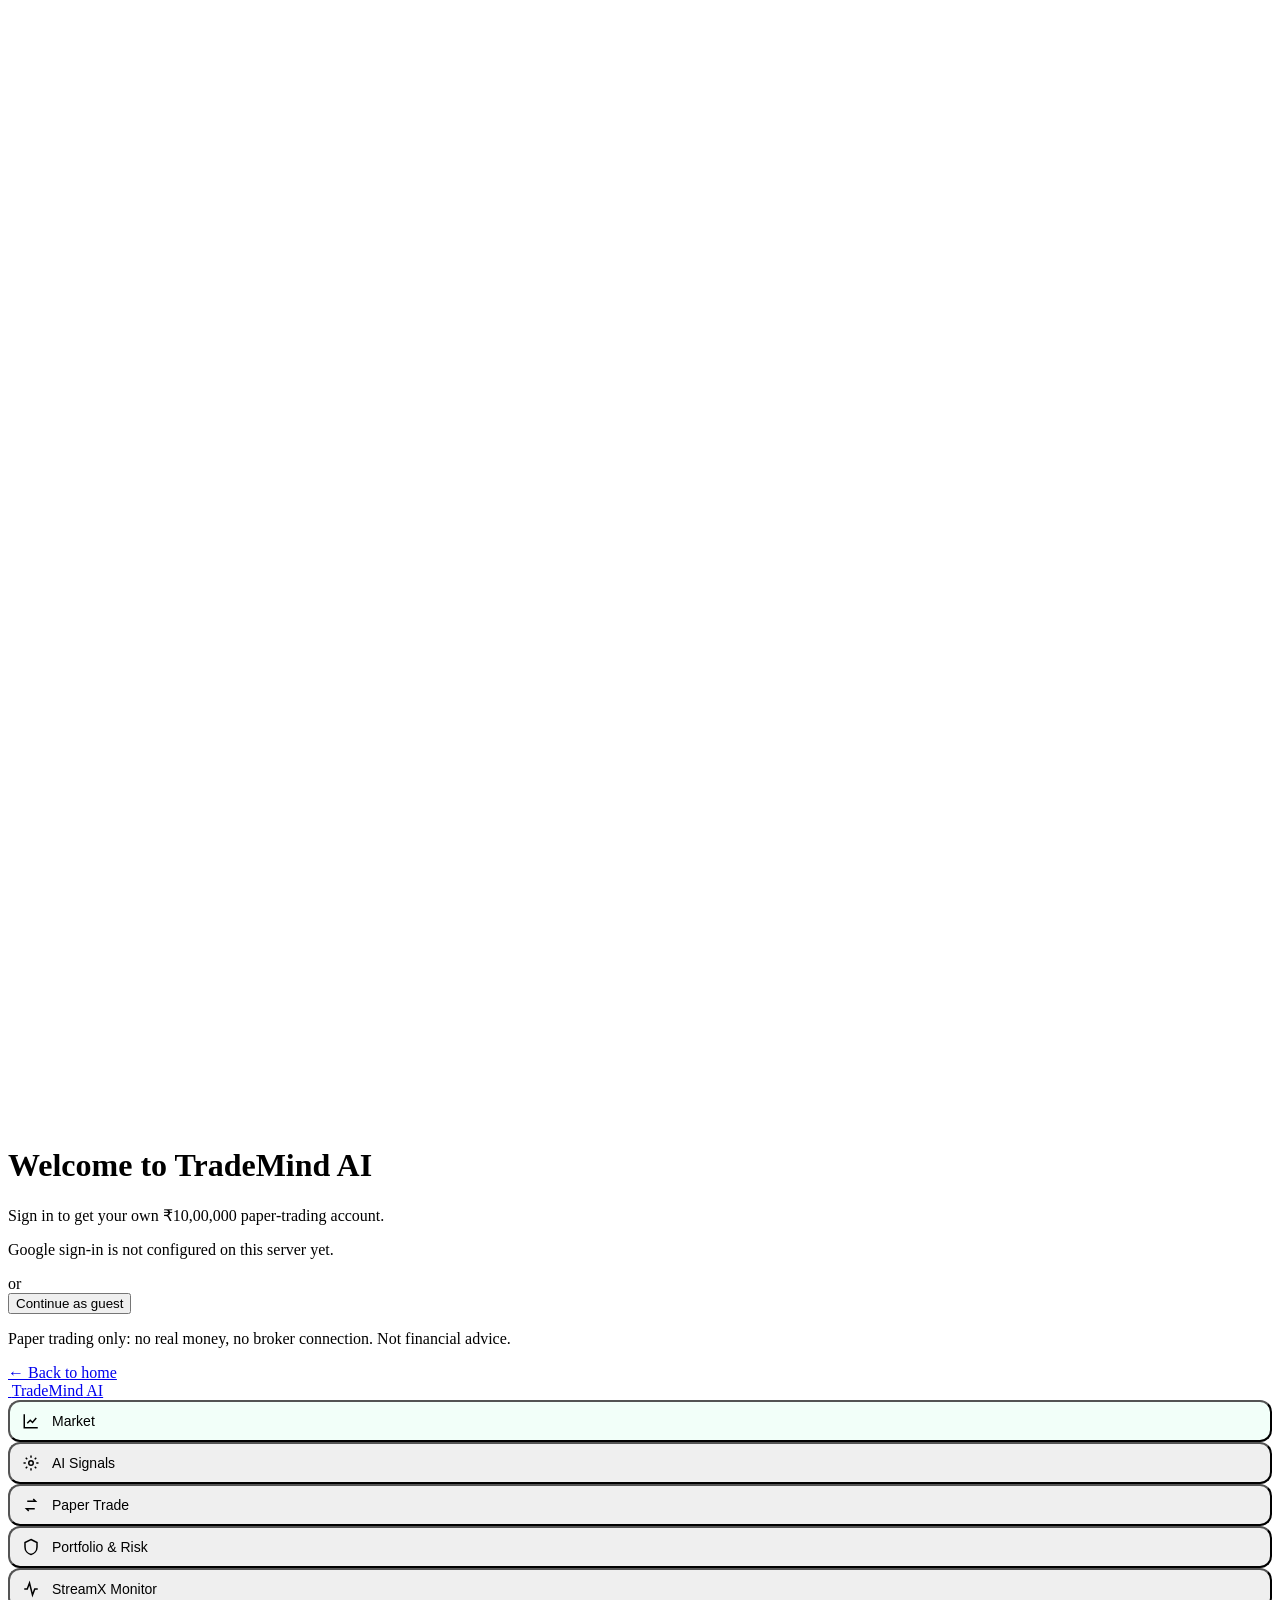
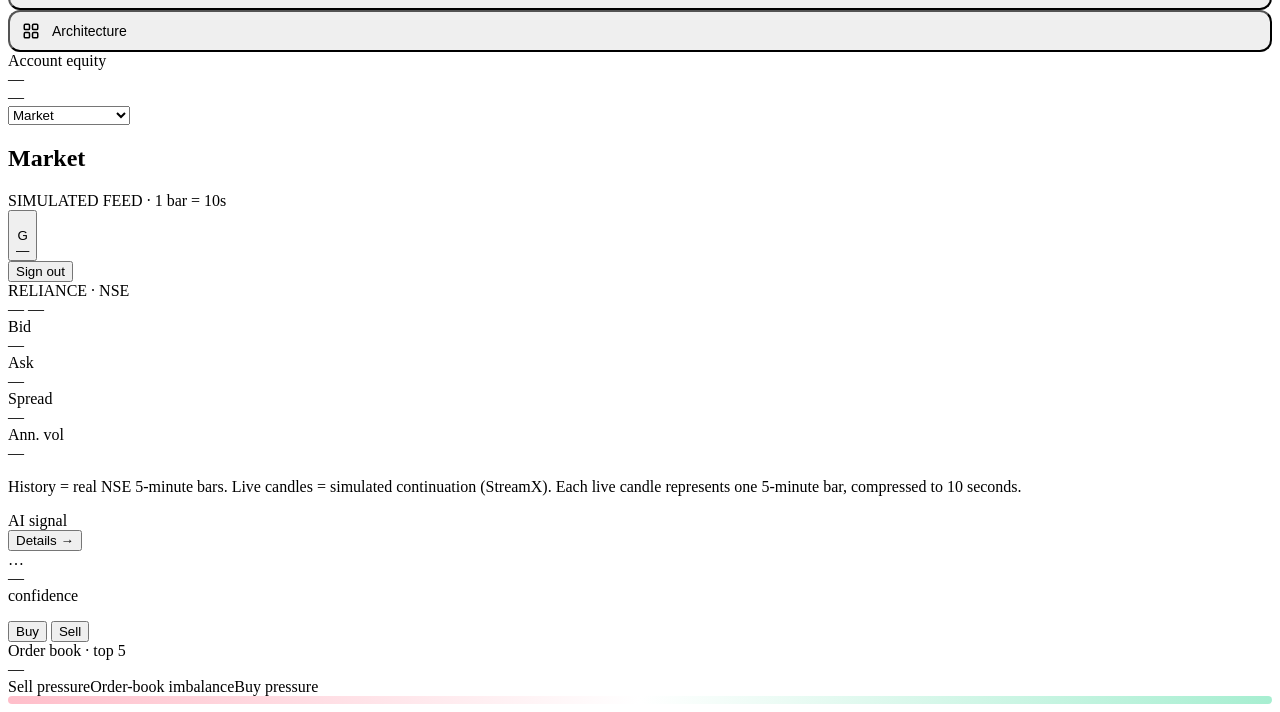
==== backend/static/app.html @ f562e5ba "TradeMind AI: StreamX, PredictX, RiskGuard, paper trading, auth and web UI Co-Authored-By: Claude Op" ====
<!doctype html>
<html lang="en">
<head>
  <meta charset="utf-8" />
  <meta name="viewport" content="width=device-width, initial-scale=1" />
  <title>TradeMind AI · Terminal</title>
  <link rel="icon" href="/img/logo.svg" type="image/svg+xml" />
  <link rel="preconnect" href="https://fonts.googleapis.com" />
  <link href="https://fonts.googleapis.com/css2?family=Inter:wght@400;500;600;700&family=JetBrains+Mono:wght@400;600&family=Space+Grotesk:wght@500;600;700&display=swap" rel="stylesheet" />
  <script src="/vendor/tailwind.js"></script>
  <script src="/vendor/lightweight-charts.js"></script>
  <script src="/vendor/chart.umd.min.js"></script>
  <link rel="stylesheet" href="/css/theme.css" />
  <style>
    .nav-btn { display:flex; align-items:center; gap:12px; width:100%; padding:10px 12px; border-radius:12px; color:var(--muted); font-size:14px; font-weight:500; transition:all .15s; }
    .nav-btn:hover { background:rgba(255,255,255,.04); color:#fff; }
    .nav-btn.active { background:rgba(92,255,176,.08); color:var(--mint); box-shadow: inset 2px 0 0 var(--mint); }
    .page { display:none; } .page.active { display:block; animation: fadein .35s ease; }
    @keyframes fadein { from { opacity:0; transform: translateY(6px);} to { opacity:1; transform:none; } }
    .sym-card.active { border-color: rgba(92,255,176,.45); background: rgba(92,255,176,.05); }
    .bar-track { height:8px; border-radius:99px; background:rgba(255,255,255,.06); overflow:hidden; }
    .seg-btn { padding:8px 14px; border-radius:10px; font-size:13px; font-weight:600; color:var(--muted); }
    .seg-btn.active { background:rgba(255,255,255,.08); color:#fff; }
    .toast { animation: slidein .3s ease; }
    @keyframes slidein { from { transform: translateY(20px); opacity:0 } to { transform:none; opacity:1 } }
  </style>
</head>
<body class="min-h-screen">

<!-- ================= AUTH GATE ================= -->
<div id="auth" class="fixed inset-0 z-[60] hidden noise overflow-hidden bg-[var(--bg)]">
  <div class="absolute inset-0 bg-grid"></div>
  <div class="orb mint" style="width:500px;height:500px;top:-150px;left:-150px"></div>
  <div class="orb violet" style="width:600px;height:600px;bottom:-250px;right:-200px"></div>
  <div class="relative min-h-full grid place-items-center p-4">
    <div class="glass glow-border rounded-3xl p-8 sm:p-10 w-full max-w-md text-center">
      <img src="/img/logo.svg" class="w-14 h-14 mx-auto" alt="" />
      <h1 class="font-display text-3xl font-semibold mt-5">Welcome to TradeMind AI</h1>
      <p class="muted mt-2">Sign in to get your own ₹10,00,000 paper-trading account.</p>
      <div class="mt-8 space-y-3">
        <div id="g-btn-wrap" class="flex justify-center min-h-[44px]"></div>
        <p id="g-missing" class="hidden text-xs dim">Google sign-in is not configured on this server yet.</p>
        <div class="flex items-center gap-3 dim text-xs"><div class="flex-1 h-px bg-white/10"></div>or<div class="flex-1 h-px bg-white/10"></div></div>
        <button id="guest-btn" class="btn btn-ghost w-full !py-3">Continue as guest</button>
      </div>
      <p class="text-[11px] dim mt-8">Paper trading only: no real money, no broker connection. Not financial advice.</p>
      <a href="/" class="inline-block text-xs muted hover:text-white mt-3">← Back to home</a>
    </div>
  </div>
</div>

<!-- ================= SHELL ================= -->
<div id="shell" class="flex min-h-screen">
  <!-- sidebar -->
  <aside class="hidden lg:flex w-60 shrink-0 flex-col border-r border-white/5 bg-[var(--bg-2)] p-4 sticky top-0 h-screen">
    <a href="/" class="flex items-center gap-2.5 px-2 py-2">
      <img src="/img/logo.svg" class="w-8 h-8" alt="" />
      <span class="font-display font-semibold text-lg">TradeMind<span class="text-[var(--mint)]"> AI</span></span>
    </a>
    <nav class="mt-8 space-y-1" id="nav">
      <button class="nav-btn active" data-page="dashboard"><svg width="18" height="18" viewBox="0 0 24 24" fill="none" stroke="currentColor" stroke-width="2"><path d="M3 3v18h18"/><path d="M7 15l4-4 3 3 5-6"/></svg>Market</button>
      <button class="nav-btn" data-page="signals"><svg width="18" height="18" viewBox="0 0 24 24" fill="none" stroke="currentColor" stroke-width="2"><circle cx="12" cy="12" r="3"/><path d="M12 2v3M12 19v3M2 12h3M19 12h3M5 5l2 2M17 17l2 2M5 19l2-2M17 7l2-2"/></svg>AI Signals</button>
      <button class="nav-btn" data-page="trade"><svg width="18" height="18" viewBox="0 0 24 24" fill="none" stroke="currentColor" stroke-width="2"><path d="M7 7h11l-3-3M17 17H6l3 3"/></svg>Paper Trade</button>
      <button class="nav-btn" data-page="portfolio"><svg width="18" height="18" viewBox="0 0 24 24" fill="none" stroke="currentColor" stroke-width="2"><path d="M12 2l8 4v6c0 5-3.5 9-8 10-4.5-1-8-5-8-10V6l8-4z"/></svg>Portfolio &amp; Risk</button>
      <button class="nav-btn" data-page="monitor"><svg width="18" height="18" viewBox="0 0 24 24" fill="none" stroke="currentColor" stroke-width="2"><path d="M3 12h4l3-8 4 16 3-8h4"/></svg>StreamX Monitor</button>
      <button class="nav-btn" data-page="about"><svg width="18" height="18" viewBox="0 0 24 24" fill="none" stroke="currentColor" stroke-width="2"><rect x="3" y="3" width="7" height="7" rx="1.5"/><rect x="14" y="3" width="7" height="7" rx="1.5"/><rect x="3" y="14" width="7" height="7" rx="1.5"/><rect x="14" y="14" width="7" height="7" rx="1.5"/></svg>Architecture</button>
    </nav>
    <div class="mt-auto card p-4">
      <div class="label">Account equity</div>
      <div id="side-equity" class="num text-xl font-semibold mt-1">—</div>
      <div id="side-pnl" class="num text-xs mt-1">—</div>
    </div>
  </aside>

  <main class="flex-1 min-w-0">
    <!-- topbar -->
    <header class="sticky top-0 z-40 border-b border-white/5 bg-[rgba(6,8,12,.75)] backdrop-blur-xl">
      <div class="flex items-center gap-3 px-4 sm:px-6 h-16">
        <select id="mobile-nav" class="input !w-auto lg:hidden">
          <option value="dashboard">Market</option><option value="signals">AI Signals</option><option value="trade">Paper Trade</option>
          <option value="portfolio">Portfolio &amp; Risk</option><option value="monitor">StreamX Monitor</option><option value="about">Architecture</option>
        </select>
        <h2 id="page-title" class="font-display text-xl font-semibold hidden sm:block">Market</h2>
        <span class="pill !py-1 ml-2" title="Prices are simulated from real NSE history. 1 candle = one 5-minute bar, compressed to 10 seconds.">
          <span id="conn-dot" class="dot live"></span><span id="feed-label">SIMULATED FEED · 1 bar = 10s</span>
        </span>
        <div class="ml-auto flex items-center gap-3">
          <div id="clock" class="num text-sm dim hidden md:block"></div>
          <div class="relative">
            <button id="user-btn" class="flex items-center gap-2 rounded-xl px-2 py-1.5 hover:bg-white/5">
              <img id="user-pic" class="w-8 h-8 rounded-full hidden" alt="" referrerpolicy="no-referrer" />
              <div id="user-initial" class="w-8 h-8 rounded-full grid place-items-center bg-[rgba(139,123,255,.25)] text-sm font-semibold">G</div>
              <span id="user-name" class="text-sm hidden sm:block">—</span>
            </button>
            <div id="user-menu" class="hidden absolute right-0 mt-2 w-56 glass rounded-xl p-2 text-sm">
              <div id="user-email" class="px-3 py-2 dim text-xs truncate"></div>
              <button id="logout-btn" class="w-full text-left px-3 py-2 rounded-lg hover:bg-white/5">Sign out</button>
            </div>
          </div>
        </div>
      </div>
    </header>

    <div class="p-4 sm:p-6 max-w-[1600px] mx-auto">

      <!-- =============== DASHBOARD =============== -->
      <section id="page-dashboard" class="page active">
        <div id="watchlist" class="grid grid-cols-2 xl:grid-cols-4 gap-3"></div>
        <div class="grid xl:grid-cols-12 gap-4 mt-4">
          <div class="xl:col-span-8 card p-4">
            <div class="flex flex-wrap items-center justify-between gap-3">
              <div>
                <div class="label" id="chart-sym-label">RELIANCE · NSE</div>
                <div class="flex items-baseline gap-3 mt-1">
                  <span id="chart-price" class="num text-3xl font-semibold">—</span>
                  <span id="chart-chg" class="num text-sm">—</span>
                </div>
              </div>
              <div class="flex gap-6 text-sm">
                <div><div class="label">Bid</div><div id="chart-bid" class="num up mt-0.5">—</div></div>
                <div><div class="label">Ask</div><div id="chart-ask" class="num down mt-0.5">—</div></div>
                <div><div class="label">Spread</div><div id="chart-spread" class="num mt-0.5">—</div></div>
                <div><div class="label">Ann. vol</div><div id="chart-vol" class="num mt-0.5">—</div></div>
              </div>
            </div>
            <div id="chart" class="mt-4 h-[440px]"></div>
            <p class="text-[11px] dim mt-2">History = real NSE 5-minute bars. Live candles = simulated continuation (StreamX). Each live candle represents one 5-minute bar, compressed to 10 seconds.</p>
          </div>
          <div class="xl:col-span-4 space-y-4">
            <div class="card p-4">
              <div class="flex items-center justify-between"><div class="label">AI signal</div><button data-goto="signals" class="text-xs muted hover:text-white">Details →</button></div>
              <div class="flex items-center justify-between mt-3">
                <div id="mini-signal" class="font-display text-3xl font-bold">…</div>
                <div class="text-right"><div id="mini-conf" class="num text-xl">—</div><div class="text-xs dim">confidence</div></div>
              </div>
              <p id="mini-expl" class="text-xs muted mt-3 leading-relaxed line-clamp-3"></p>
              <div class="grid grid-cols-2 gap-2 mt-4">
                <button class="btn btn-buy" data-quick="BUY">Buy</button>
                <button class="btn btn-sell" data-quick="SELL">Sell</button>
              </div>
            </div>
            <div class="card p-4">
              <div class="flex items-center justify-between"><div class="label">Order book · top 5</div><div id="book-imb" class="num text-xs">—</div></div>
              <div id="orderbook" class="mt-3 text-sm num"></div>
              <div class="mt-4">
                <div class="flex justify-between text-[11px] dim"><span>Sell pressure</span><span>Order-book imbalance</span><span>Buy pressure</span></div>
                <div class="relative bar-track mt-1.5 !h-2.5" style="background:linear-gradient(90deg,rgba(255,92,122,.4),rgba(255,255,255,.06) 50%,rgba(34,213,139,.4))">
                  <div id="imb-marker" class="absolute top-[-3px] w-1.5 h-4 rounded bg-white transition-all duration-300" style="left:50%"></div>
                </div>
              </div>
            </div>
          </div>
        </div>
      </section>

      <!-- =============== SIGNALS =============== -->
      <section id="page-signals" class="page">
        <div class="flex flex-wrap items-center gap-2" id="sig-syms"></div>
        <div class="grid xl:grid-cols-12 gap-4 mt-4">
          <div class="xl:col-span-7 space-y-4">
            <div id="sig-card" class="card glow-border p-6 relative overflow-hidden">
              <div class="flex flex-wrap items-start justify-between gap-4">
                <div>
                  <div class="label" id="sig-sym">—</div>
                  <div id="sig-signal" class="font-display text-6xl font-bold mt-2">…</div>
                  <div class="text-sm muted mt-2" id="sig-horizon"></div>
                </div>
                <div class="grid grid-cols-2 gap-3 text-sm min-w-[260px]">
                  <div class="card p-3"><div class="label !text-[10px]">Confidence</div><div id="sig-conf" class="num text-2xl mt-1">—</div></div>
                  <div class="card p-3"><div class="label !text-[10px]">Book pressure</div><div id="sig-press" class="text-lg mt-1">—</div></div>
                  <div class="card p-3"><div class="label !text-[10px]">Sentiment</div><div id="sig-sent" class="text-lg mt-1">—</div></div>
                  <div class="card p-3"><div class="label !text-[10px]">Risk level</div><div id="sig-risk" class="text-lg mt-1">—</div></div>
                </div>
              </div>
              <div class="mt-6">
                <div class="flex justify-between text-xs dim mb-1.5"><span>SELL</span><span>HOLD</span><span>BUY</span></div>
                <div id="sig-probs" class="flex h-3 rounded-full overflow-hidden"></div>
                <div id="sig-probs-txt" class="flex justify-between text-xs num mt-1.5"></div>
              </div>
              <div class="mt-6">
                <div class="label">AI explanation</div>
                <p id="sig-expl" class="mt-2 leading-relaxed"></p>
              </div>
              <div class="mt-6 flex flex-wrap items-center gap-3">
                <button id="sig-refresh" class="btn btn-ghost">↻ Re-analyse</button>
                <button id="sig-trade" class="btn btn-primary">Test this signal in Paper Trade →</button>
                <span id="sig-updated" class="text-xs dim"></span>
              </div>
              <p class="text-[11px] dim mt-5" id="sig-disclaimer"></p>
            </div>
            <div class="card p-6">
              <div class="label">Top contributing factors (this prediction)</div>
              <div id="sig-factors" class="mt-4 space-y-4"></div>
            </div>
          </div>
          <div class="xl:col-span-5 space-y-4">
            <div class="card p-6">
              <div class="flex items-center justify-between"><div class="label">News sentiment</div><span class="pill !py-0.5 !text-[10px]">sample headlines</span></div>
              <div id="sig-heads" class="mt-4 space-y-2.5 text-sm"></div>
              <p class="text-[11px] dim mt-4">Headlines are illustrative samples, not real news. Scored with a finance lexicon; FinBERT is the planned upgrade.</p>
            </div>
            <div class="card p-6">
              <div class="label">Model performance (held-out test set)</div>
              <div id="model-info" class="mt-4 text-sm"></div>
            </div>
          </div>
        </div>
      </section>

      <!-- =============== TRADE =============== -->
      <section id="page-trade" class="page">
        <div class="grid xl:grid-cols-12 gap-4">
          <div class="xl:col-span-4 space-y-4">
            <div class="card p-5">
              <div class="label">Order ticket</div>
              <div class="mt-4 space-y-4">
                <div>
                  <label class="text-xs muted">Symbol</label>
                  <select id="t-sym" class="input mt-1"></select>
                </div>
                <div class="grid grid-cols-2 gap-2 p-1 rounded-xl bg-black/30 border border-white/5">
                  <button class="seg-btn active" data-side="BUY">Buy</button>
                  <button class="seg-btn" data-side="SELL">Sell</button>
                </div>
                <div>
                  <div class="flex justify-between"><label class="text-xs muted">Quantity (shares)</label><button id="t-suggest" class="text-xs text-[var(--mint)] hover:underline">Use suggested size</button></div>
                  <input id="t-qty" type="number" min="1" class="input mt-1 num" placeholder="e.g. 50" />
                </div>
                <div class="card p-3 text-sm flex items-center justify-between">
                  <div><div class="label !text-[10px]">Market price</div><div id="t-price" class="num mt-0.5">—</div></div>
                  <div class="text-right"><div class="label !text-[10px]">Est. value</div><div id="t-value" class="num mt-0.5">—</div></div>
                </div>
                <div class="card p-3 text-sm flex items-center justify-between">
                  <div><div class="label !text-[10px]">AI signal</div><div id="t-signal" class="font-semibold mt-0.5">—</div></div>
                  <div class="text-right"><div class="label !text-[10px]">Confidence</div><div id="t-conf" class="num mt-0.5">—</div></div>
                </div>
                <button id="t-check" class="btn btn-ghost w-full">1 · Check with RiskGuard</button>
                <button id="t-confirm" class="btn btn-primary w-full" disabled>2 · Place paper order</button>
              </div>
            </div>
            <div id="t-verdict" class="card p-5 hidden"></div>
          </div>
          <div class="xl:col-span-8 space-y-4">
            <div class="grid grid-cols-2 md:grid-cols-4 gap-3" id="acct-tiles"></div>
            <div class="card p-5">
              <div class="flex items-center justify-between"><div class="label">Open positions</div><span class="text-xs dim">marked to mid-price, live</span></div>
              <div class="overflow-x-auto mt-3"><table class="tbl" id="pos-table"></table></div>
            </div>
            <div class="card p-5">
              <div class="label">Order history</div>
              <div class="overflow-x-auto mt-3 max-h-[420px] overflow-y-auto"><table class="tbl" id="orders-table"></table></div>
            </div>
          </div>
        </div>
      </section>

      <!-- =============== PORTFOLIO & RISK =============== -->
      <section id="page-portfolio" class="page">
        <div class="grid grid-cols-2 md:grid-cols-4 gap-3" id="pf-tiles"></div>
        <div class="grid xl:grid-cols-12 gap-4 mt-4">
          <div class="xl:col-span-8 card p-5">
            <div class="label">Equity curve</div>
            <div class="h-[300px] mt-3"><canvas id="equity-chart"></canvas></div>
          </div>
          <div class="xl:col-span-4 card p-5">
            <div class="label">Exposure vs limits</div>
            <div id="exposure" class="mt-4 space-y-4 text-sm"></div>
          </div>
          <div class="xl:col-span-7 card p-5">
            <div class="label">Per-stock risk</div>
            <div class="overflow-x-auto mt-3"><table class="tbl" id="risk-table"></table></div>
          </div>
          <div class="xl:col-span-5 card p-5">
            <div class="flex items-center justify-between"><div class="label">RiskGuard rules</div><button id="reset-btn" class="text-xs text-[var(--down)] hover:underline">Reset account</button></div>
            <div id="limits" class="mt-3 text-sm"></div>
          </div>
        </div>
      </section>

      <!-- =============== MONITOR =============== -->
      <section id="page-monitor" class="page">
        <div class="grid grid-cols-2 md:grid-cols-4 xl:grid-cols-8 gap-3" id="mon-tiles"></div>
        <div class="grid xl:grid-cols-12 gap-4 mt-4">
          <div class="xl:col-span-8 card p-5">
            <div class="flex items-center justify-between"><div class="label">Throughput · events / second (last 2 min)</div></div>
            <div class="h-[260px] mt-3"><canvas id="eps-chart"></canvas></div>
          </div>
          <div class="xl:col-span-4 card p-5">
            <div class="label">Feed rate control</div>
            <div class="flex items-baseline gap-2 mt-4"><span id="rate-val" class="num text-4xl font-semibold">200</span><span class="muted">events/sec</span></div>
            <input id="rate" type="range" min="10" max="5000" step="10" value="200" class="w-full mt-4 accent-[#5cffb0]" />
            <div class="flex justify-between text-xs dim num"><span>10</span><span>5,000</span></div>
            <p class="text-xs muted mt-4">Raise the load and watch processing latency stay in microseconds. The recorder writes to Parquet in a background thread, so disk I/O never blocks processing.</p>
          </div>
          <div class="xl:col-span-6 card p-5">
            <div class="label">Processing latency distribution (µs)</div>
            <div class="h-[240px] mt-3"><canvas id="hist-chart"></canvas></div>
          </div>
          <div class="xl:col-span-6 card p-5">
            <div class="label">Pipeline</div>
            <div id="pipeline" class="mt-5"></div>
            <div id="recorder" class="mt-5 text-sm"></div>
          </div>
        </div>
      </section>

      <!-- =============== ABOUT =============== -->
      <section id="page-about" class="page">
        <div class="card p-6">
          <div class="label !text-[var(--mint)]">System architecture</div>
          <h3 class="font-display text-3xl font-semibold mt-2">Three engines, one cloud pipeline</h3>
          <div class="grid md:grid-cols-5 gap-3 mt-8 items-stretch text-sm">
            <div class="card p-4 text-center"><div class="label">Source</div><div class="font-semibold mt-2">Feed simulator</div><div class="dim text-xs mt-1">seeded from real NSE bars</div></div>
            <div class="card p-4 text-center border-[rgba(92,200,255,.35)]"><div class="label text-[var(--sky)]">StreamX</div><div class="font-semibold mt-2">Event bus → processor</div><div class="dim text-xs mt-1">state · metrics · recorder</div></div>
            <div class="card p-4 text-center border-[rgba(139,123,255,.35)]"><div class="label text-[var(--violet)]">PredictX</div><div class="font-semibold mt-2">XGBoost + explain</div><div class="dim text-xs mt-1">+ book pressure, sentiment</div></div>
            <div class="card p-4 text-center border-[rgba(92,255,176,.35)]"><div class="label text-[var(--mint)]">RiskGuard</div><div class="font-semibold mt-2">Sizing &amp; limits</div><div class="dim text-xs mt-1">approve · reduce · reject</div></div>
            <div class="card p-4 text-center"><div class="label">Paper broker</div><div class="font-semibold mt-2">Fills &amp; P&amp;L</div><div class="dim text-xs mt-1">per Google user</div></div>
          </div>
          <div class="grid lg:grid-cols-2 gap-6 mt-8">
            <table class="tbl card overflow-hidden">
              <thead><tr><th>Prototype component</th><th>Cloud equivalent</th></tr></thead>
              <tbody>
                <tr><td>In-memory asyncio event bus</td><td class="text-[var(--mint)]">Apache Kafka / AWS MSK</td></tr>
                <tr><td>Parquet files (data/events)</td><td class="text-[var(--mint)]">Amazon S3 data lake</td></tr>
                <tr><td>SQLite (users, accounts)</td><td class="text-[var(--mint)]">Amazon RDS PostgreSQL</td></tr>
                <tr><td>In-memory market state</td><td class="text-[var(--mint)]">Redis / ElastiCache</td></tr>
                <tr><td>Docker container</td><td class="text-[var(--mint)]">ECS / App Runner / EKS</td></tr>
                <tr><td>Google Identity Services</td><td class="text-[var(--mint)]">OAuth 2.0 / OpenID Connect</td></tr>
              </tbody>
            </table>
            <div class="text-sm muted space-y-3 leading-relaxed">
              <p><span class="text-white font-semibold">Honest scope.</span> The live feed is simulated because no free real-time NSE tick feed exists. A real feed plugs into the same event-bus interface.</p>
              <p>The model is trained on real NSE 5-minute bars with a time-ordered, purged train/validation/test split, so it never sees the future. Short-term prediction is noisy, which is exactly why RiskGuard sits between every signal and every order.</p>
              <p>This is an educational prototype inspired by HFT architecture, not an exchange-grade system and not financial advice.</p>
            </div>
          </div>
        </div>
      </section>
    </div>
  </main>
</div>

<div id="toasts" class="fixed bottom-4 right-4 z-[70] space-y-2"></div>

<script src="https://accounts.google.com/gsi/client" async defer></script>
<script src="/js/app.js"></script>
</body>
</html>
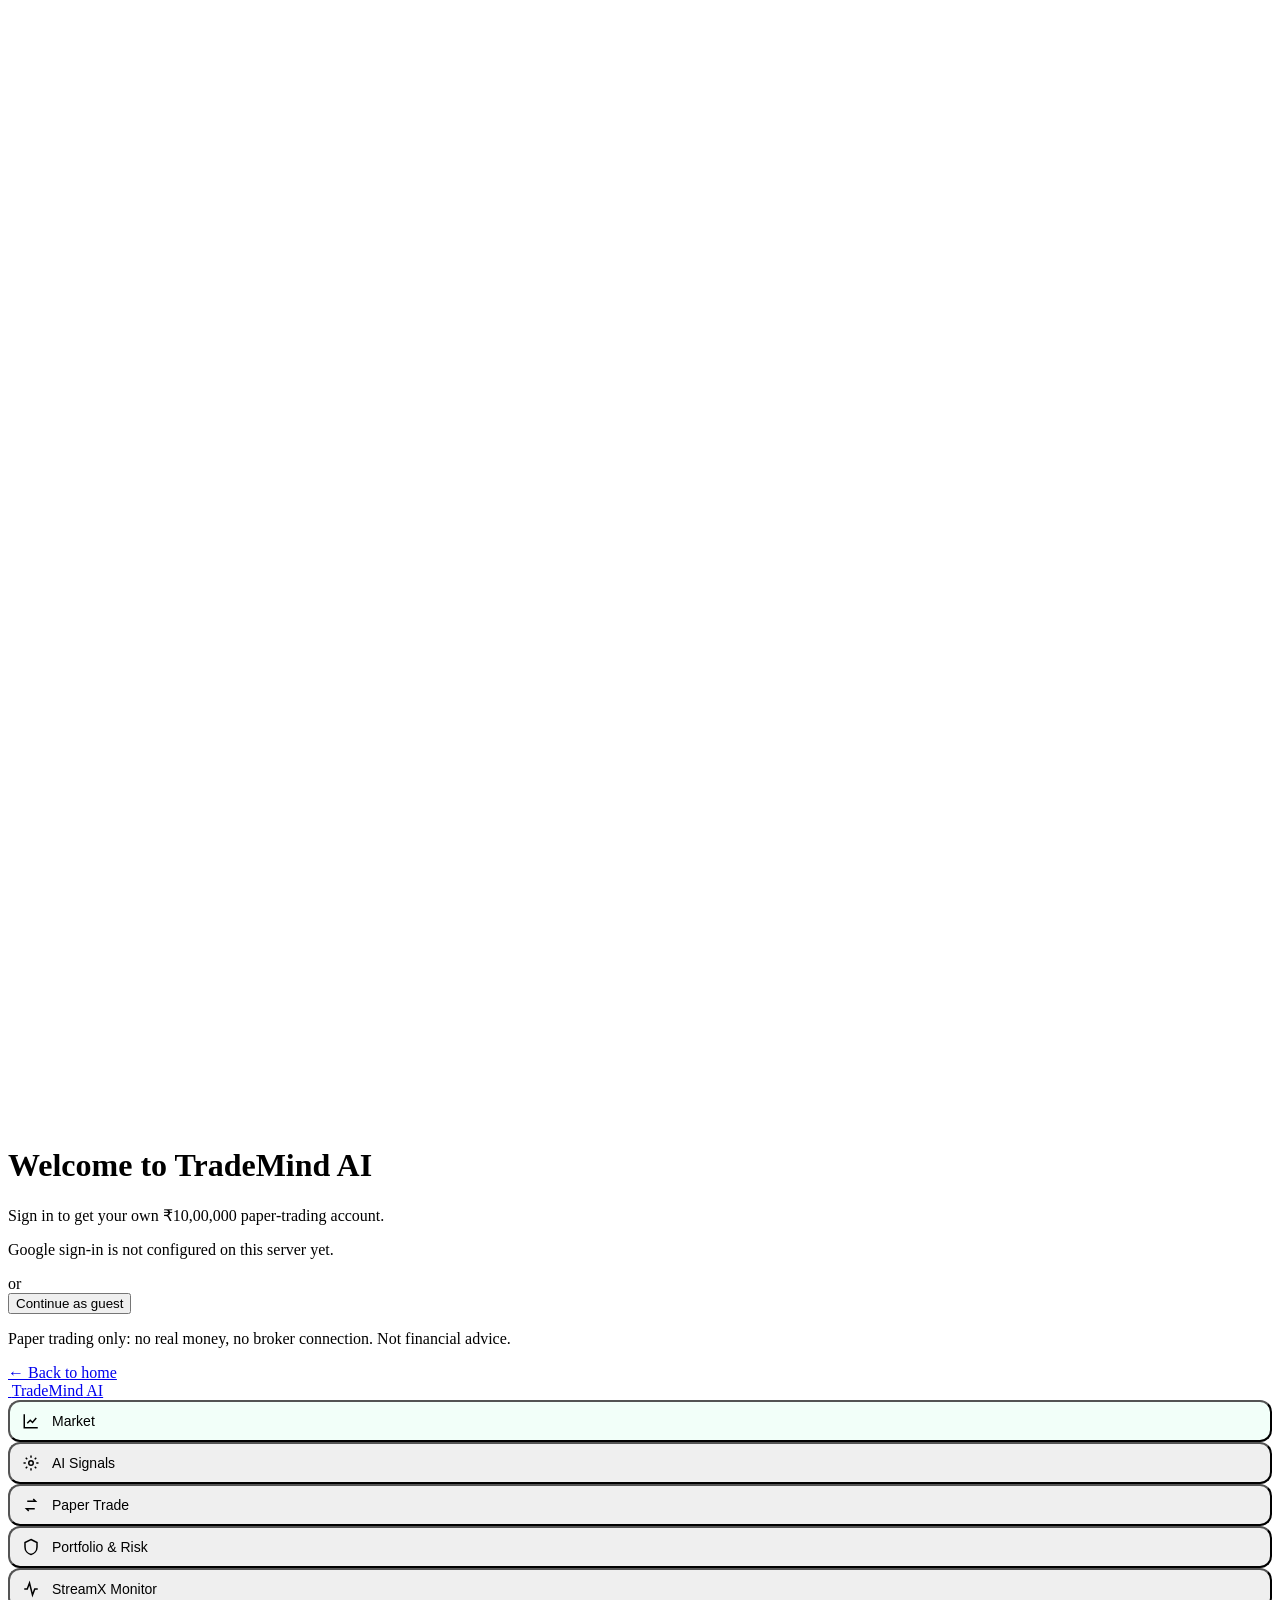
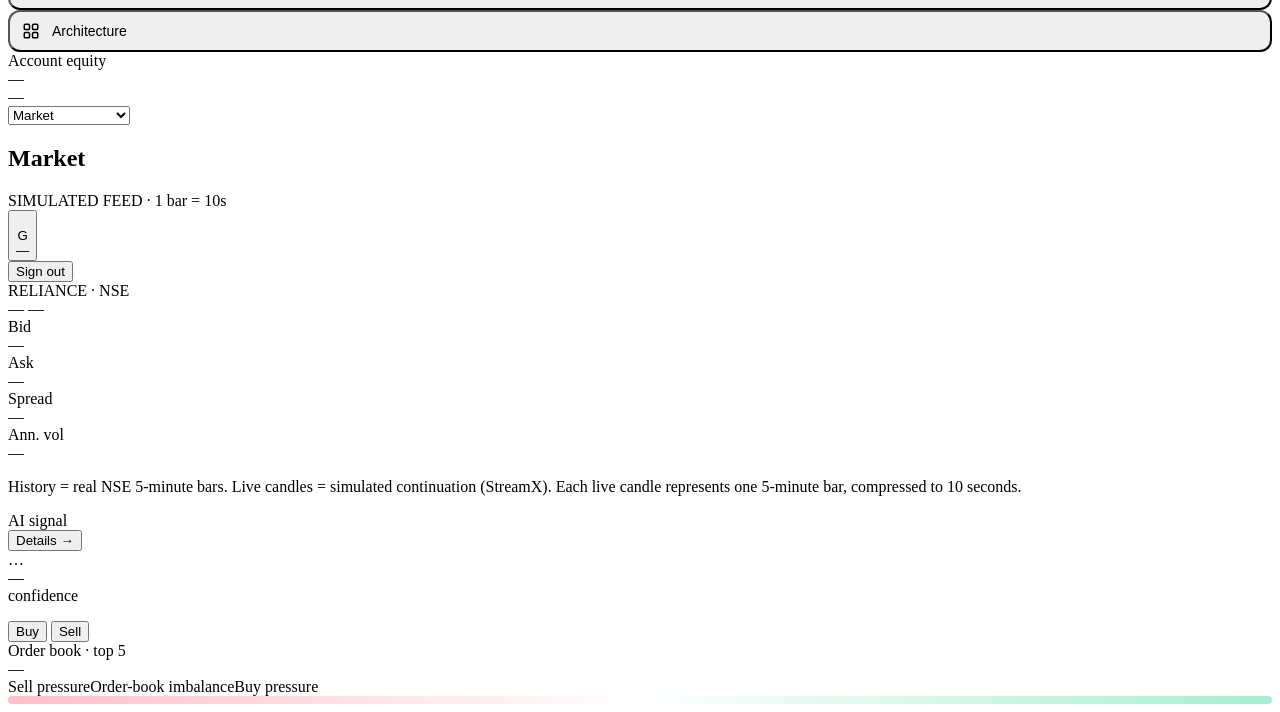
==== commit 275b9485: "Test pass fixes: mobile layout, cache headers, robust Close handler, e2e check script - Responsive g" ====
--- a/backend/static/app.html
+++ b/backend/static/app.html
@@ -7,7 +7,7 @@
   <link rel="icon" href="/img/logo.svg" type="image/svg+xml" />
   <link rel="preconnect" href="https://fonts.googleapis.com" />
   <link href="https://fonts.googleapis.com/css2?family=Inter:wght@400;500;600;700&family=JetBrains+Mono:wght@400;600&family=Space+Grotesk:wght@500;600;700&display=swap" rel="stylesheet" />
-  <script src="/vendor/tailwind.js"></script>
+  <link rel="stylesheet" href="/css/tw.css" />
   <script src="/vendor/lightweight-charts.js"></script>
   <script src="/vendor/chart.umd.min.js"></script>
   <link rel="stylesheet" href="/css/theme.css" />
@@ -82,7 +82,7 @@
         </select>
         <h2 id="page-title" class="font-display text-xl font-semibold hidden sm:block">Market</h2>
         <span class="pill !py-1 ml-2" title="Prices are simulated from real NSE history. 1 candle = one 5-minute bar, compressed to 10 seconds.">
-          <span id="conn-dot" class="dot live"></span><span id="feed-label">SIMULATED FEED · 1 bar = 10s</span>
+          <span id="conn-dot" class="dot live"></span><span id="feed-label" class="whitespace-nowrap">SIMULATED<span class="hidden sm:inline"> FEED · 1 bar = 10s</span></span>
         </span>
         <div class="ml-auto flex items-center gap-3">
           <div id="clock" class="num text-sm dim hidden md:block"></div>
@@ -106,7 +106,7 @@
       <!-- =============== DASHBOARD =============== -->
       <section id="page-dashboard" class="page active">
         <div id="watchlist" class="grid grid-cols-2 xl:grid-cols-4 gap-3"></div>
-        <div class="grid xl:grid-cols-12 gap-4 mt-4">
+        <div class="grid grid-cols-1 xl:grid-cols-12 gap-4 mt-4">
           <div class="xl:col-span-8 card p-4">
             <div class="flex flex-wrap items-center justify-between gap-3">
               <div>
@@ -156,7 +156,7 @@
       <!-- =============== SIGNALS =============== -->
       <section id="page-signals" class="page">
         <div class="flex flex-wrap items-center gap-2" id="sig-syms"></div>
-        <div class="grid xl:grid-cols-12 gap-4 mt-4">
+        <div class="grid grid-cols-1 xl:grid-cols-12 gap-4 mt-4">
           <div class="xl:col-span-7 space-y-4">
             <div id="sig-card" class="card glow-border p-6 relative overflow-hidden">
               <div class="flex flex-wrap items-start justify-between gap-4">
@@ -209,7 +209,7 @@
 
       <!-- =============== TRADE =============== -->
       <section id="page-trade" class="page">
-        <div class="grid xl:grid-cols-12 gap-4">
+        <div class="grid grid-cols-1 xl:grid-cols-12 gap-4">
           <div class="xl:col-span-4 space-y-4">
             <div class="card p-5">
               <div class="label">Order ticket</div>
@@ -257,7 +257,7 @@
       <!-- =============== PORTFOLIO & RISK =============== -->
       <section id="page-portfolio" class="page">
         <div class="grid grid-cols-2 md:grid-cols-4 gap-3" id="pf-tiles"></div>
-        <div class="grid xl:grid-cols-12 gap-4 mt-4">
+        <div class="grid grid-cols-1 xl:grid-cols-12 gap-4 mt-4">
           <div class="xl:col-span-8 card p-5">
             <div class="label">Equity curve</div>
             <div class="h-[300px] mt-3"><canvas id="equity-chart"></canvas></div>
@@ -280,7 +280,7 @@
       <!-- =============== MONITOR =============== -->
       <section id="page-monitor" class="page">
         <div class="grid grid-cols-2 md:grid-cols-4 xl:grid-cols-8 gap-3" id="mon-tiles"></div>
-        <div class="grid xl:grid-cols-12 gap-4 mt-4">
+        <div class="grid grid-cols-1 xl:grid-cols-12 gap-4 mt-4">
           <div class="xl:col-span-8 card p-5">
             <div class="flex items-center justify-between"><div class="label">Throughput · events / second (last 2 min)</div></div>
             <div class="h-[260px] mt-3"><canvas id="eps-chart"></canvas></div>
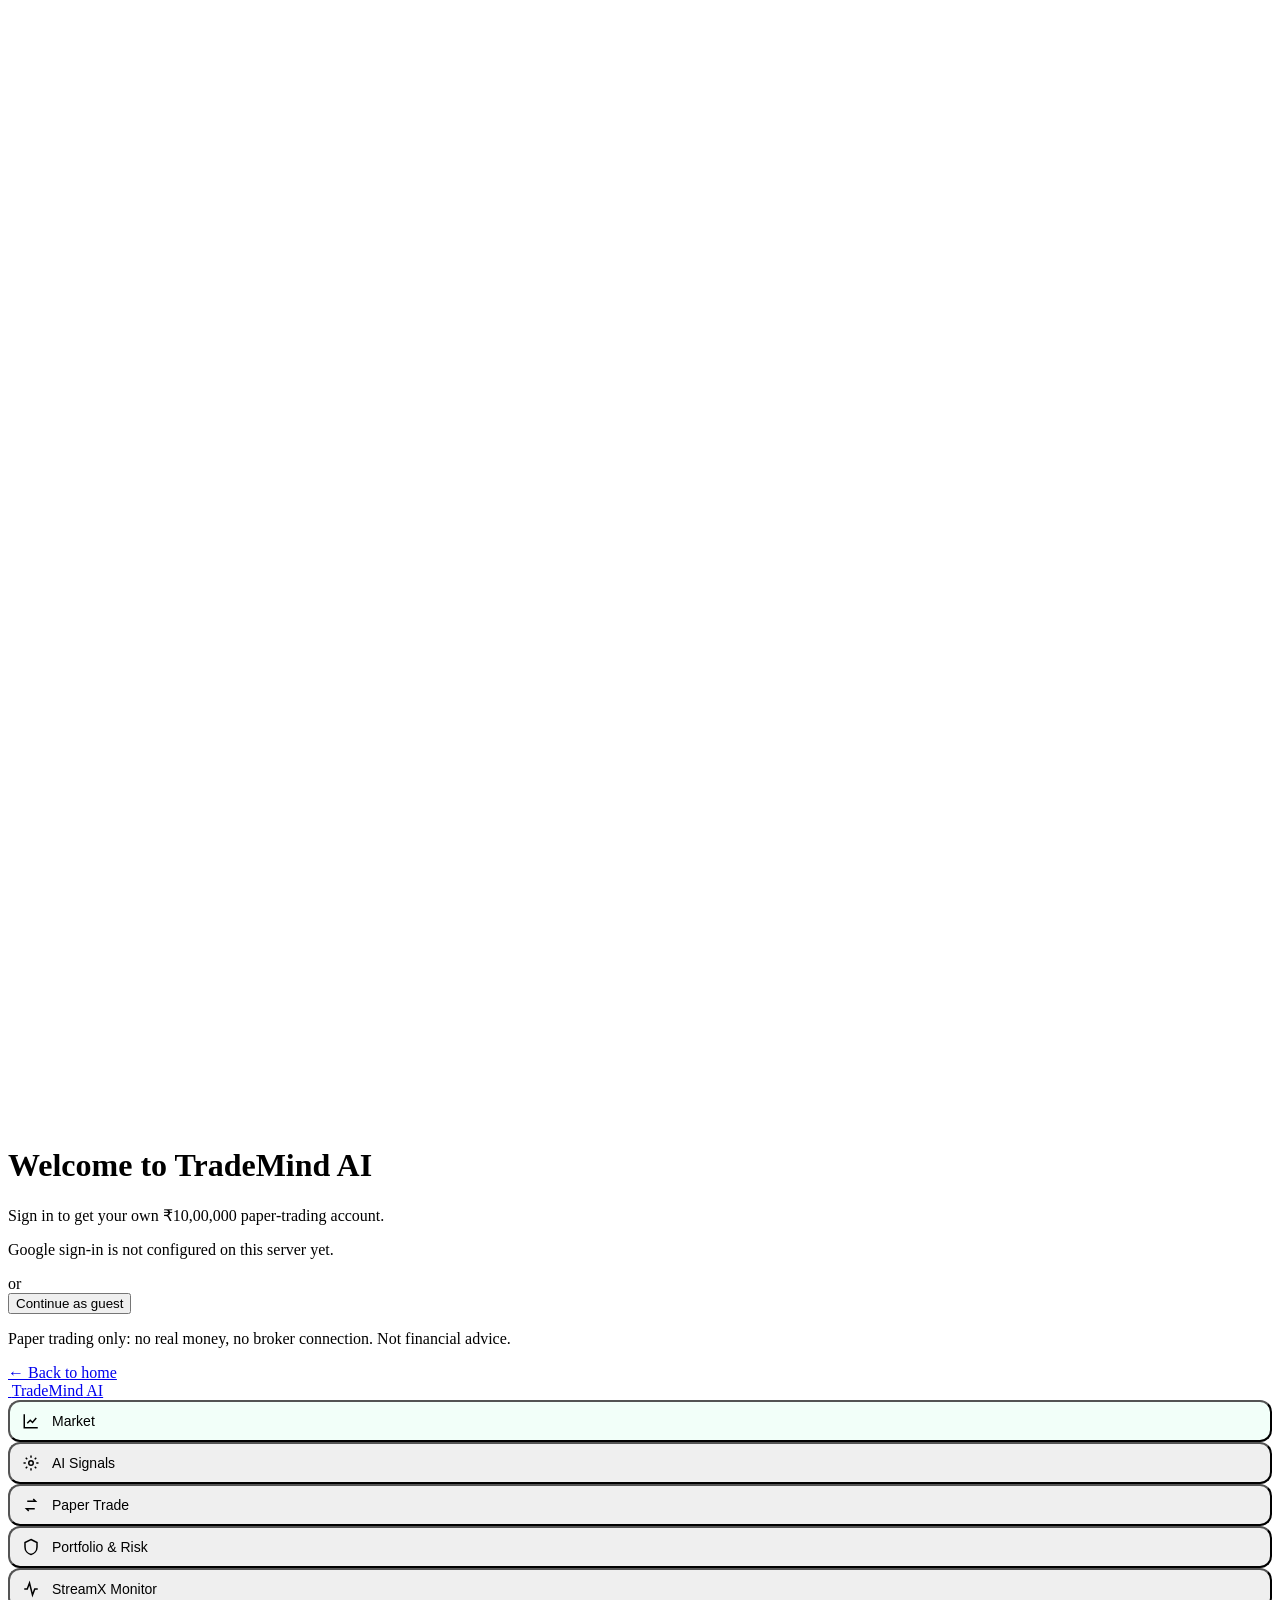
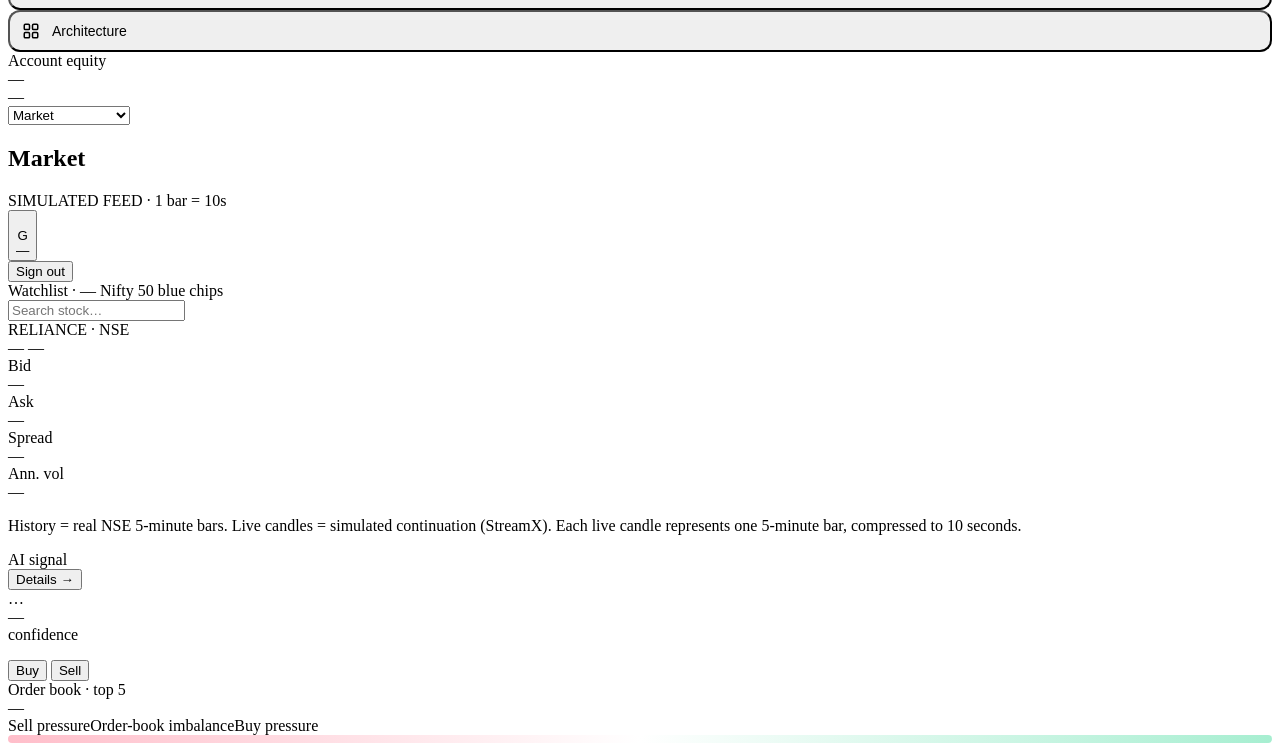
==== commit 54143dc7: "Trade all Nifty 50 blue chips; let users buy against the AI signal - Tradable universe: 51 Nifty 50 " ====
--- a/backend/static/app.html
+++ b/backend/static/app.html
@@ -105,7 +105,13 @@
 
       <!-- =============== DASHBOARD =============== -->
       <section id="page-dashboard" class="page active">
-        <div id="watchlist" class="grid grid-cols-2 xl:grid-cols-4 gap-3"></div>
+        <div class="card p-3">
+          <div class="flex flex-wrap items-center justify-between gap-3 px-1">
+            <div class="label">Watchlist · <span id="wl-count">—</span> Nifty 50 blue chips</div>
+            <input id="wl-search" type="search" placeholder="Search stock…" autocomplete="off" class="input !py-1.5 sm:!w-56">
+          </div>
+          <div id="watchlist" class="mt-3 grid grid-cols-2 sm:grid-cols-3 lg:grid-cols-4 xl:grid-cols-6 gap-2 max-h-[236px] overflow-y-auto pr-1"></div>
+        </div>
         <div class="grid grid-cols-1 xl:grid-cols-12 gap-4 mt-4">
           <div class="xl:col-span-8 card p-4">
             <div class="flex flex-wrap items-center justify-between gap-3">
@@ -155,7 +161,11 @@
 
       <!-- =============== SIGNALS =============== -->
       <section id="page-signals" class="page">
-        <div class="flex flex-wrap items-center gap-2" id="sig-syms"></div>
+        <div class="flex flex-wrap items-center gap-3">
+          <label for="sig-syms" class="label">Stock</label>
+          <select id="sig-syms" class="input !w-auto min-w-[200px]"></select>
+          <span id="sig-scope" class="text-xs dim"></span>
+        </div>
         <div class="grid grid-cols-1 xl:grid-cols-12 gap-4 mt-4">
           <div class="xl:col-span-7 space-y-4">
             <div id="sig-card" class="card glow-border p-6 relative overflow-hidden">
